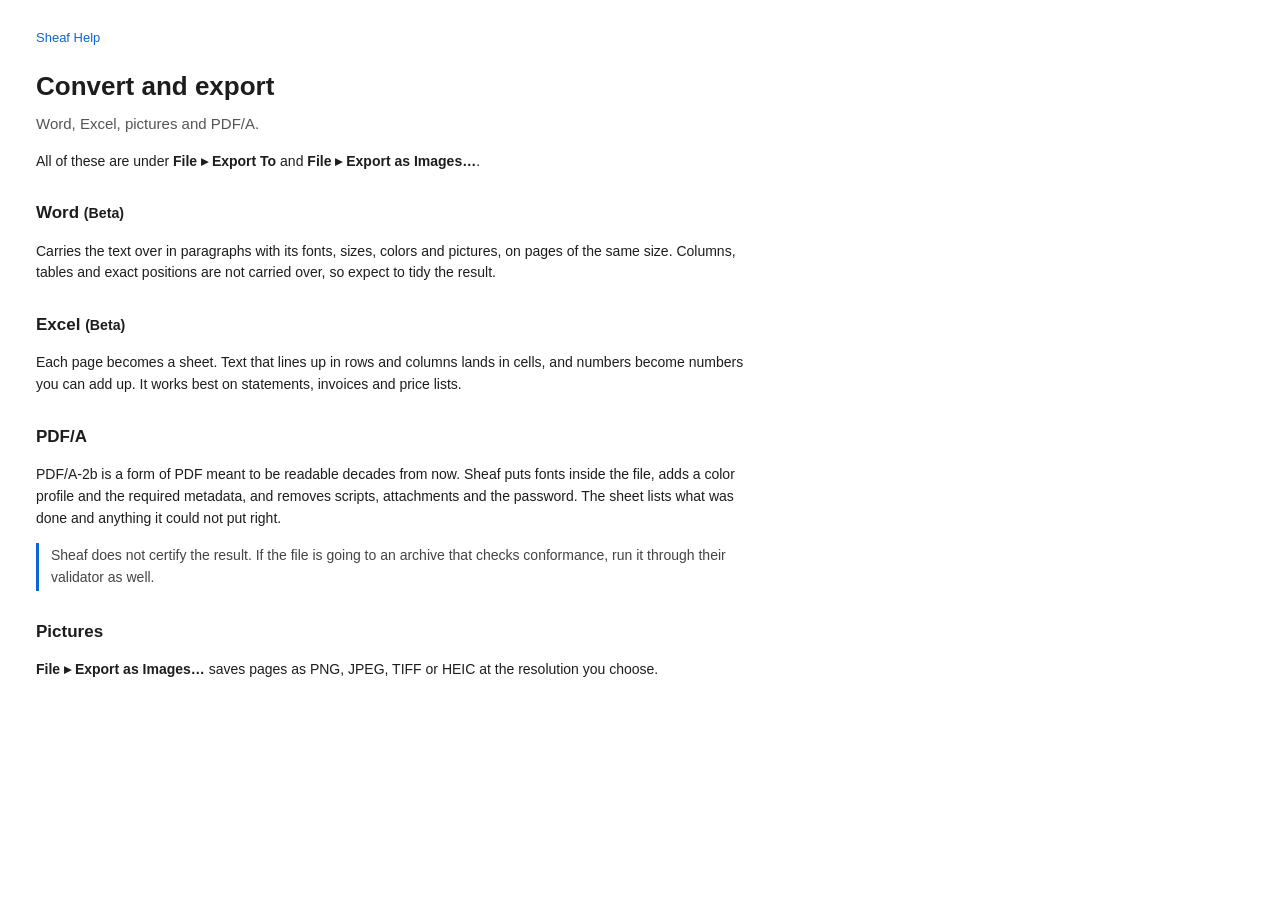
==== Sheaf/Resources/Sheaf.help/Contents/Resources/en.lproj/convert.html @ 05217956 "Add content editing, review and conversion tools, polish, and Pages-style arranging Phases 6 to 8 of" ====
<!DOCTYPE html>
<html lang="en">
<head>
<meta charset="utf-8">
<title>Convert and export</title>
<meta name="description" content="Word, Excel, pictures and PDF/A.">
<meta name="keywords" content="Convert and export, Word, Excel, pictures and PDF/A.">
<meta name="robots" content="index, anchors">
<link rel="stylesheet" href="style.css">
</head>
<body>
<a name="convert"></a>
<nav><a href="index.html">Sheaf Help</a></nav>
<h1>Convert and export</h1>
<p class="lead">Word, Excel, pictures and PDF/A.</p>

<p>All of these are under <span class="menu">File ▸ Export To</span> and <span class="menu">File ▸ Export as Images…</span>.</p>
<h2>Word <small>(Beta)</small></h2>
<p>Carries the text over in paragraphs with its fonts, sizes, colors and pictures, on pages of the same size. Columns, tables and exact positions are not carried over, so expect to tidy the result.</p>
<h2>Excel <small>(Beta)</small></h2>
<p>Each page becomes a sheet. Text that lines up in rows and columns lands in cells, and numbers become numbers you can add up. It works best on statements, invoices and price lists.</p>
<h2>PDF/A</h2>
<p>PDF/A-2b is a form of PDF meant to be readable decades from now. Sheaf puts fonts inside the file, adds a color profile and the required metadata, and removes scripts, attachments and the password. The sheet lists what was done and anything it could not put right.</p>
<div class="note">Sheaf does not certify the result. If the file is going to an archive that checks conformance, run it through their validator as well.</div>
<h2>Pictures</h2>
<p><span class="menu">File ▸ Export as Images…</span> saves pages as PNG, JPEG, TIFF or HEIC at the resolution you choose.</p>

</body>
</html>
---- Sheaf/Resources/Sheaf.help/Contents/Resources/en.lproj/style.css ----
:root { color-scheme: light dark; }
body { font: 14px/1.55 -apple-system, sans-serif; margin: 0; padding: 28px 36px 48px; max-width: 720px; color: #1d1d1f; background: #fff; }
h1 { font-size: 26px; font-weight: 700; margin: 0 0 6px; }
h2 { font-size: 17px; margin: 28px 0 6px; }
p.lead { font-size: 15px; color: #555; margin-top: 0; }
ul, ol { padding-left: 22px; }
li { margin: 4px 0; }
a { color: #0a66d8; text-decoration: none; }
a:hover { text-decoration: underline; }
kbd { font: 12px -apple-system, sans-serif; border: 1px solid #c8c8cc; border-radius: 5px; padding: 1px 5px; background: #f5f5f7; white-space: nowrap; }
.menu { font-weight: 600; white-space: nowrap; }
nav { font-size: 13px; margin-bottom: 18px; }
.topics { list-style: none; padding: 0; display: grid; grid-template-columns: 1fr 1fr; gap: 10px 24px; }
.topics li { margin: 0; }
.topics a { font-weight: 600; }
.topics span { display: block; color: #666; font-size: 13px; }
.note { border-left: 3px solid #0a66d8; padding: 2px 12px; color: #444; margin: 14px 0; }
@media (prefers-color-scheme: dark) {
  body { color: #f2f2f7; background: #1e1e1e; }
  p.lead, .topics span { color: #a1a1a6; }
  a { color: #4c9aff; }
  kbd { background: #2c2c2e; border-color: #48484a; }
  .note { color: #c7c7cc; border-color: #4c9aff; }
}
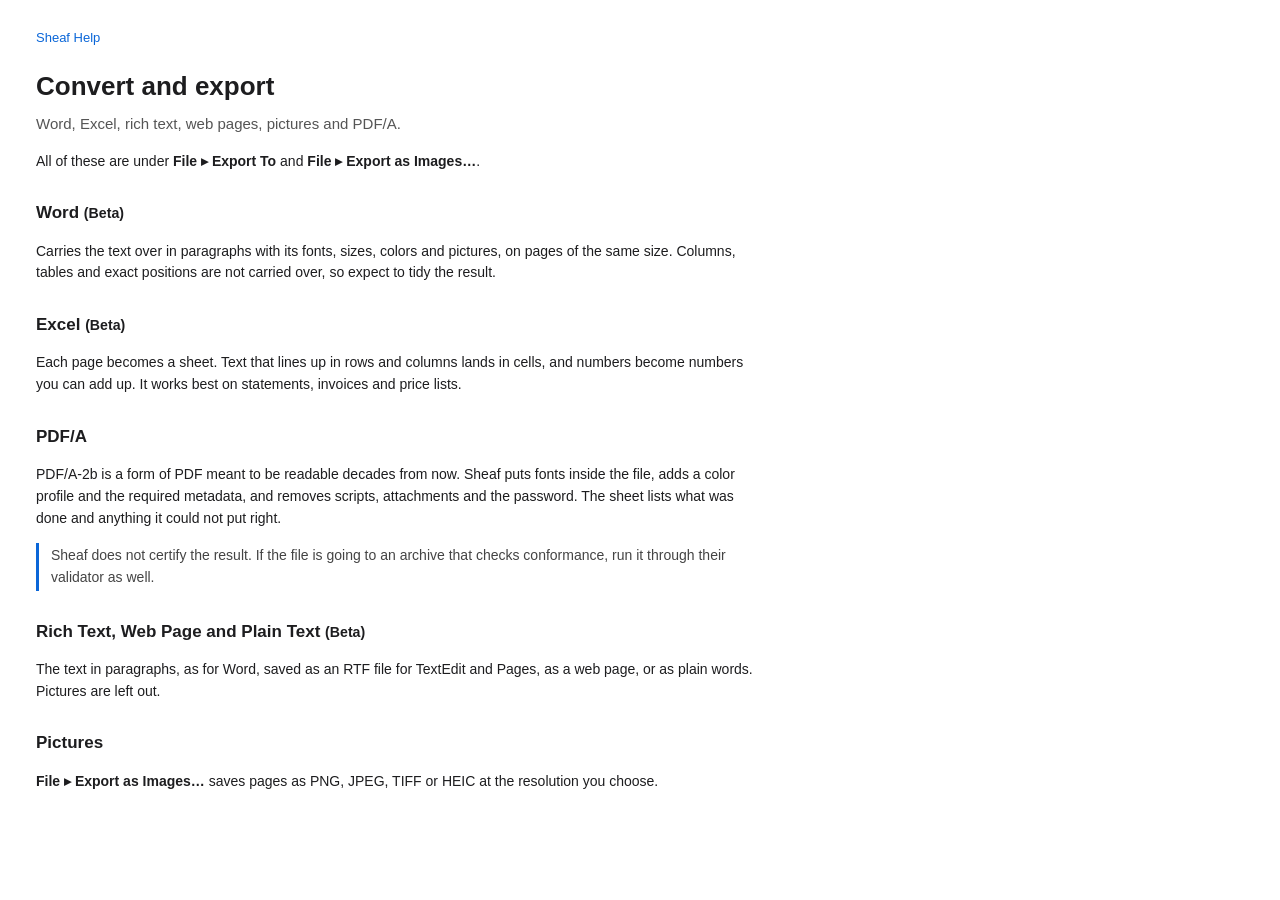
==== commit db343ced: "Add Apple Intelligence, Acrobat's editing tools, Inkpage-style tools, README and license - Apple Int" ====
--- a/Sheaf/Resources/Sheaf.help/Contents/Resources/en.lproj/convert.html
+++ b/Sheaf/Resources/Sheaf.help/Contents/Resources/en.lproj/convert.html
@@ -3,8 +3,8 @@
 <head>
 <meta charset="utf-8">
 <title>Convert and export</title>
-<meta name="description" content="Word, Excel, pictures and PDF/A.">
-<meta name="keywords" content="Convert and export, Word, Excel, pictures and PDF/A.">
+<meta name="description" content="Word, Excel, rich text, web pages, pictures and PDF/A.">
+<meta name="keywords" content="Convert and export, Word, Excel, rich text, web pages, pictures and PDF/A.">
 <meta name="robots" content="index, anchors">
 <link rel="stylesheet" href="style.css">
 </head>
@@ -12,7 +12,7 @@
 <a name="convert"></a>
 <nav><a href="index.html">Sheaf Help</a></nav>
 <h1>Convert and export</h1>
-<p class="lead">Word, Excel, pictures and PDF/A.</p>
+<p class="lead">Word, Excel, rich text, web pages, pictures and PDF/A.</p>
 
 <p>All of these are under <span class="menu">File ▸ Export To</span> and <span class="menu">File ▸ Export as Images…</span>.</p>
 <h2>Word <small>(Beta)</small></h2>
@@ -22,6 +22,8 @@
 <h2>PDF/A</h2>
 <p>PDF/A-2b is a form of PDF meant to be readable decades from now. Sheaf puts fonts inside the file, adds a color profile and the required metadata, and removes scripts, attachments and the password. The sheet lists what was done and anything it could not put right.</p>
 <div class="note">Sheaf does not certify the result. If the file is going to an archive that checks conformance, run it through their validator as well.</div>
+<h2>Rich Text, Web Page and Plain Text <small>(Beta)</small></h2>
+<p>The text in paragraphs, as for Word, saved as an RTF file for TextEdit and Pages, as a web page, or as plain words. Pictures are left out.</p>
 <h2>Pictures</h2>
 <p><span class="menu">File ▸ Export as Images…</span> saves pages as PNG, JPEG, TIFF or HEIC at the resolution you choose.</p>
 
